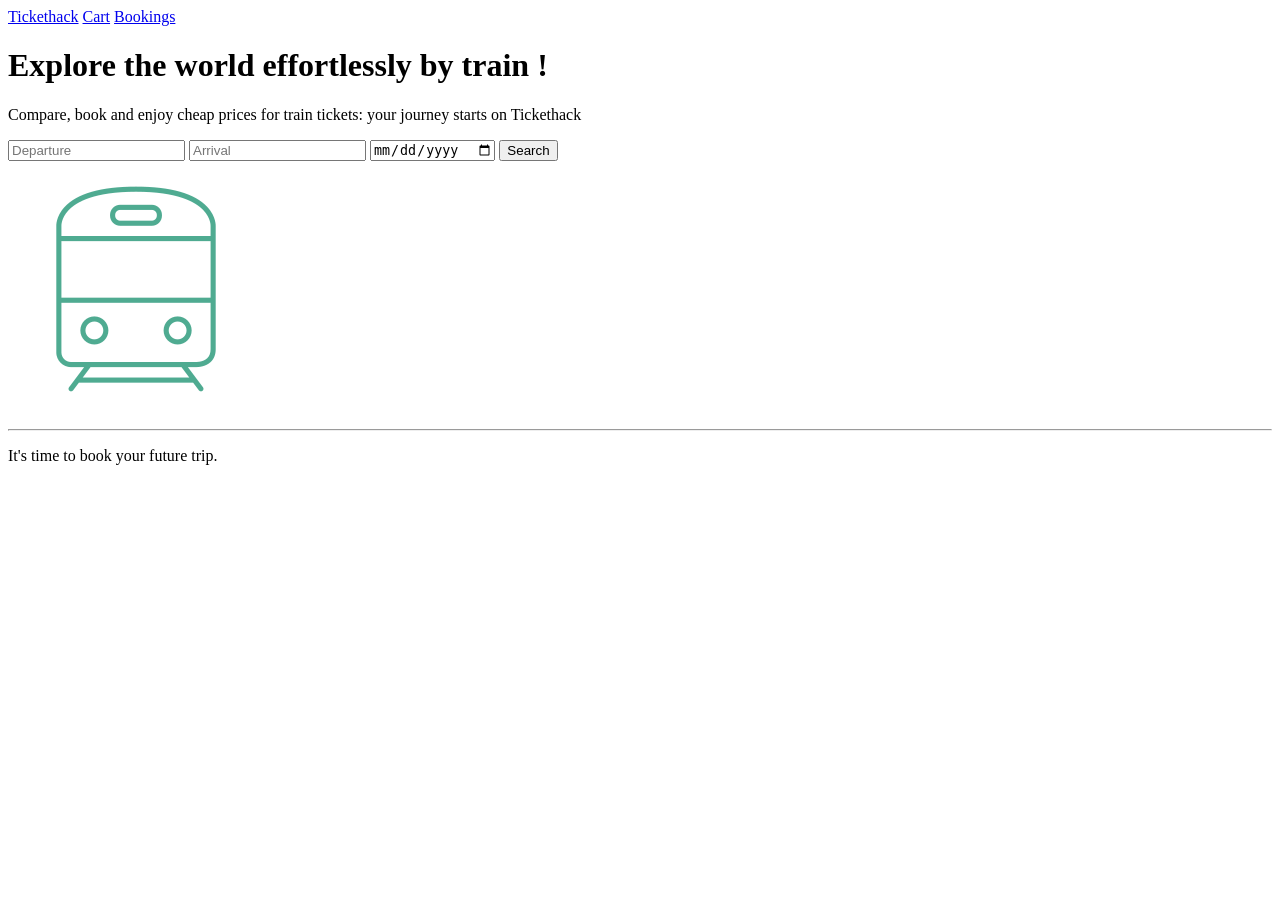
==== index.html @ 2b924121 "structure page accueil" ====
<!DOCTYPE html>
<html lang="en">
<head>
    <meta charset="UTF-8">
    <meta name="viewport" content="width=device-width, initial-scale=1.0">
    <title>Tickethack</title>
    <link rel = "stylesheet" href="style.css">
</head>
<body>
    <header>
        <a href ="index.html">Tickethack</a>
        <a href ="cart.html">Cart</a>
        <a href = "bookings.html">Bookings</a>

    </header>
    <main id="home">
<h1> Explore the world effortlessly by train !</h1>
<p>Compare, book and enjoy cheap prices for train tickets: your journey starts on Tickethack</p>

<div class ="container">
     <!-- Carte de gauche -->
      <div class="card">
        <input type ="text" id="departure" placeholder="Departure">
        <input type ="text" id="arrival" placeholder="Arrival">
        <input type="date" id="date">
        <button id="search">Search</button>
      </div>

    <!-- Carte de droite -->
     <div class="card" id="results">
<img src = "images/train.png" alt="train">
<hr>
<p>It's time to book your future trip.</p>
        </div>
    </div>
</main>
    <script src ="index.js"></script>
</body>
</html>
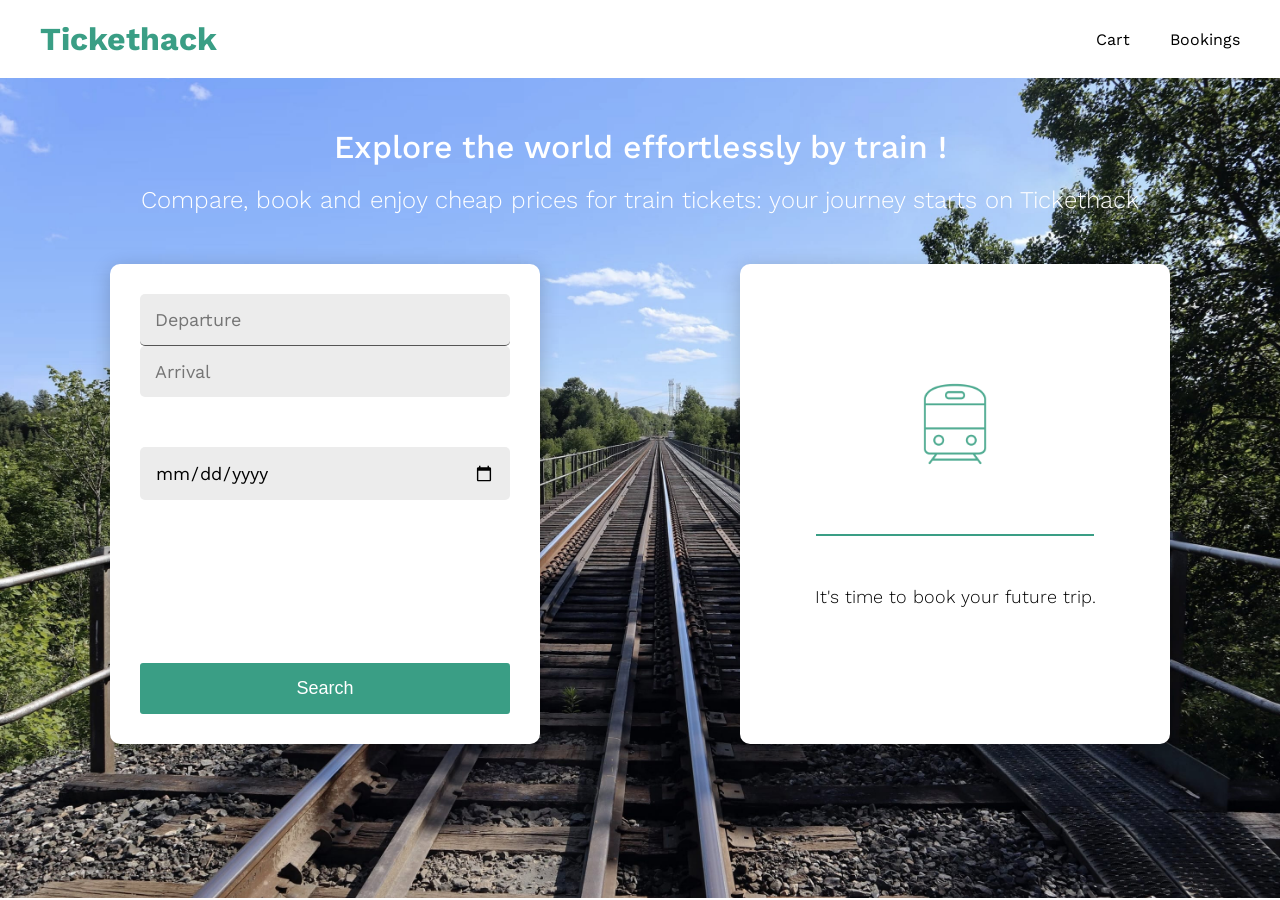
==== commit 9199aeb3: "Add basic popup management for when trop is already into cart or booked" ====
--- a/index.html
+++ b/index.html
@@ -3,7 +3,8 @@
 <head>
     <meta charset="UTF-8">
     <meta name="viewport" content="width=device-width, initial-scale=1.0">
-    <title>Tickethack</title>
+    <script src="config.js"></script>
+    <!--title>Tickethack</title-->
     <link rel = "stylesheet" href="style.css">
 </head>
 <body>
@@ -11,29 +12,32 @@
         <a href ="index.html">Tickethack</a>
         <a href ="cart.html">Cart</a>
         <a href = "bookings.html">Bookings</a>
+    </header>
+ 
+    <main id="home">
+        <h1> Explore the world effortlessly by train !</h1>
+        <p>Compare, book and enjoy cheap prices for train tickets: your journey starts on Tickethack</p>
 
-    </header>
-    <main id="home">
-<h1> Explore the world effortlessly by train !</h1>
-<p>Compare, book and enjoy cheap prices for train tickets: your journey starts on Tickethack</p>
+        <div class ="container">
+            <!-- Carte de gauche -->
+            <div class="card">
+                <input type ="text" id="departure" placeholder="Departure">
+                <input type ="text" id="arrival" placeholder="Arrival">
+                <input type="date" id="date">
+                <button id="search">Search</button>
+            </div>
 
-<div class ="container">
-     <!-- Carte de gauche -->
-      <div class="card">
-        <input type ="text" id="departure" placeholder="Departure">
-        <input type ="text" id="arrival" placeholder="Arrival">
-        <input type="date" id="date">
-        <button id="search">Search</button>
-      </div>
-
-    <!-- Carte de droite -->
-     <div class="card" id="results">
-<img src = "images/train.png" alt="train">
-<hr>
-<p>It's time to book your future trip.</p>
+            <!-- Carte de droite -->
+            <div class="card" id="results"> </div>
+        </div>
+    </main>
+    <div id="warning-popup" class="popup-overlay">
+        <div class="popup">
+            <h3>⚠️ Warning</h3>
+            <p id="warning-message"></p>
+            <button id="close-popup">Ok</button>
         </div>
     </div>
-</main>
     <script src ="index.js"></script>
 </body>
 </html>
--- a/style.css
+++ b/style.css
@@ -0,0 +1,301 @@
+@import url('https://fonts.googleapis.com/css2?family=Work+Sans:wght@300;400;500&display=swap');
+
+/*Règles générales */
+body {
+    margin: 0;
+    font-family: "Work Sans", sans-serif;
+}
+/* Header */
+header {
+    display: flex;
+    align-items: center;
+    padding: 20px 40px;
+    background-color: white;
+}
+
+header a {
+    color: black;
+    text-decoration: none;
+    margin-left: 40px;
+}
+
+/* logo Tickethack */
+header a:first-child {
+    margin-left: 0;
+    margin-right: auto;
+    color: #3a9e85;
+    font-size: 32px;
+    font-weight: bold;
+}
+
+/* Page d'accueil */
+#home {
+    height: calc(100vh - 80px);
+    background-image: url('images/background.jpg');
+    background-size: cover;
+    background-position: center;
+}
+
+#home h1 {
+    margin: 0;
+    padding-top: 50px;
+    color: white;
+    text-align: center;
+    font-weight: 500;
+}
+
+#home p {
+    margin: 20px 0 50px;
+    color: white;
+    text-align: center;
+    font-size: 24px;
+    font-weight: 300;
+}
+
+/* Les deux cartes */
+.container {
+    display: flex;
+    justify-content: center;
+    gap: 200px;
+}
+
+.card {
+    width: 430px;
+    height: 480px;
+    padding: 30px;
+    box-sizing: border-box;
+    background-color: white;
+    border-radius: 10px;
+    box-shadow: 0 4px 20px rgba(0, 0, 0, 0.2);
+}
+
+/* Carte de gauche*/
+.card:first-child {
+    display: flex;
+    flex-direction: column;
+}
+
+.card input {
+    padding: 15px;
+    border: none;
+    background-color: #ececec;
+    border-radius: 5px;
+    font-family: inherit;
+    font-size: 18px;
+}
+
+/* focus sur le champ input texte */
+.card input:focus {
+    outline: 2px solid #3964b0;
+}
+
+#departure {
+    border-bottom: 1px solid #555;
+    
+}
+
+#departure:focus {
+      border-bottom-color: #3964b0;
+  }
+
+#date {
+    margin-top: 50px;
+}
+
+#search {
+    margin-top: auto;
+    padding: 15px;
+    border: none;
+    border-radius: 3px;
+    background-color: #3a9e85;
+    color: white;
+    font-size: 18px;
+    cursor: pointer;
+}
+
+/* Carte de droite*/
+#results {
+    display: flex;
+    flex-direction: column;
+    align-items: center;
+    overflow-y: auto;
+}
+
+/* l'image du train */
+#results img {
+    width: 100px;
+    margin-top: 80px;
+}
+
+/* le trait vert */
+#results hr {
+    width: 75%;
+    border: none;
+    border-top: 2px solid #3a9e85;
+    margin-top: 60px;
+    margin-bottom: 50px;
+}
+
+/* le texte sous le trait */
+#results p {
+    font-size: 18px;
+    color: black;
+    margin: 0;
+  }
+
+
+/* Les trajets trouvés*/
+.row {
+    width: 100%;
+    margin-bottom: 15px;
+}
+
+.text-container {
+    display: flex;
+    justify-content: space-between;
+    align-items: center;
+    padding: 10px;
+    background-color: #f6eeee;
+}
+
+/* le bouton Book */
+.book-button {
+    border: none;
+    border-radius: 3px;
+    padding: 6px 12px;
+    background-color: #3a9e85;
+    color: white;
+    cursor: pointer;
+}
+
+  /*Page Bookings*/
+  #bookings {
+      height: calc(100vh - 80px);
+      display: flex;
+      justify-content: center;   /* carte centrée horizontalement */
+      align-items: center;       /* carte centrée verticalement */
+      background-color: #f1f2f1;
+  }
+
+  .big-card {
+      width: 580px;
+      padding: 20px 50px;
+      background-color: white;
+      border-radius: 6px;
+      text-align: center;
+  }
+
+  .big-card hr {
+      width: 110px;
+  }
+
+  .green-text {
+      color: #3a9e85;
+      font-size: 12px;
+  }
+
+   /* le bouton X des réservations */
+  .del-button, .purchase-button, .purchAll-button, #close-popup  {
+      border: none;
+      border-radius: 3px;  
+      padding: 6px 10px;
+      background-color: #3a9e85;
+      color: white;
+      cursor: pointer;
+  }
+
+
+.popup-overlay {
+  display: none;
+  position: fixed;
+  inset: 0;
+  background: rgba(0, 0, 0, 0.5);
+  justify-content: center;
+  align-items: center;
+  z-index: 9999;
+}
+
+.popup {
+  background: white;
+  padding: 25px;
+  border-radius: 10px;
+  width: 300px;
+  text-align: center;
+  box-shadow: 0 4px 15px rgba(0, 0, 0, 0.2);
+}
+
+.popup-overlay.active {
+  display: flex;
+}
+
+
+#cart-home, #booking-home {
+    height: calc(100vh - 80px);
+    background-color: #f1f2f1;
+    display: flex;
+    justify-content: center;   /* carte centrée horizontalement */
+    align-items: center;       /* carte centrée verticalement */
+}
+
+#cart-container, #booking-container {
+    border-radius: 10px 10px 10px 10px;
+    background-color: white;
+    width: 70vw;
+    color:black;
+    text-align: center;
+    /*border: 1px solid red;*/
+}
+
+#cart-cont-high, #booking-cont-high {
+    border-radius: 10px 10px 0 0;
+    padding-left: 6vw;
+    padding-right: 6vw;
+    /*border: 1px solid red;*/
+}
+
+#cart-cont-high > p, #booking-cont-high > p {
+    font-size: 22px;
+    font-weight: normal;
+}
+
+#cart-cont-high > h2, #booking-cont-high > h2 {
+}
+
+#cart-cont-low {
+    border-radius: 0 0 10px 10px;
+    padding-top: 15px;
+    padding-bottom: 15px;
+    padding-left: 5vw;
+    padding-right: 5vw;
+    color: white;
+    background-color: darkblue;
+    display: flex;
+    justify-content: space-between;
+    align-items: center;
+}
+
+#booking-cont-low {
+    padding-top: 15px;
+    padding-bottom: 15px;
+    color: #3a9e85;
+}
+
+#booking-enjoy-line {
+    width: 200px;
+}
+
+.cart-row, .booking-row {
+    border-radius: 10px;
+    margin-top: 10px;
+    margin-bottom: 10px;
+    /*margin-left: 2vw;*/
+    /*margin-right: 2vw;*/
+    padding-left: 1vw;
+    padding-right: 1vw;
+    padding-top: 15px;
+    padding-bottom: 15px;
+    display: flex;
+    justify-content: space-between;
+    align-items: center;
+    background-color:#f6eeee;
+}
